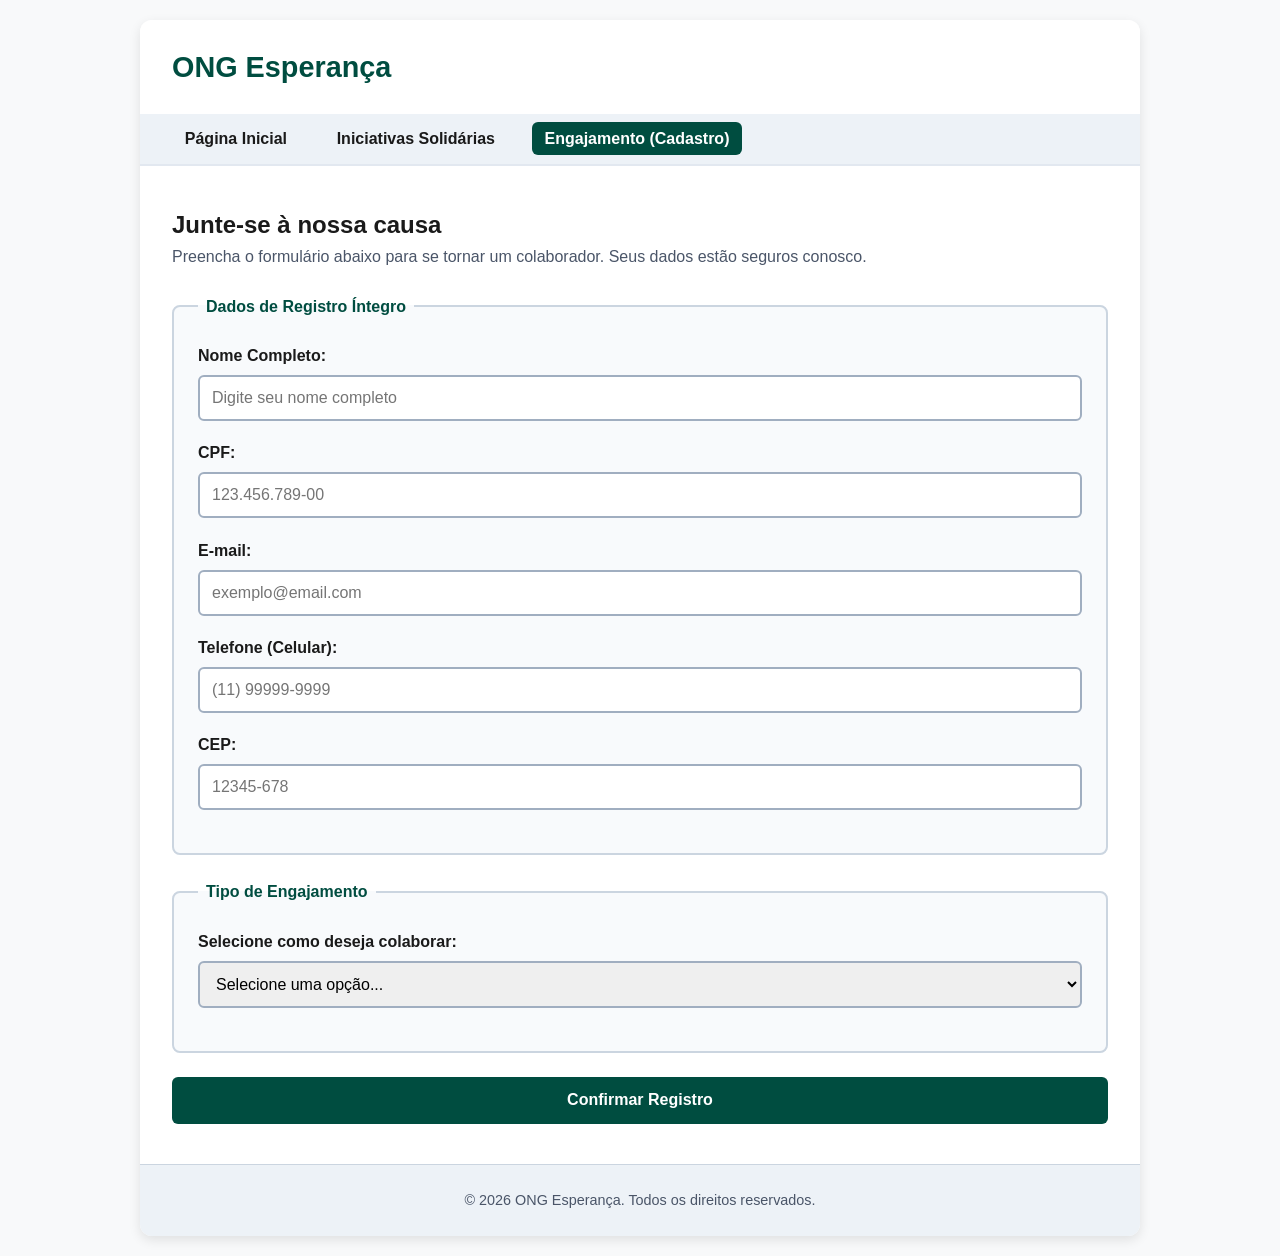
==== cadastro.html @ 28bbdc69 "feat: atualiza design responsivo, imagem do banner e interatividade acessivel do formulario (WCAG 2." ====
<!DOCTYPE html>
<html lang="pt-BR">

<head>
    <meta charset="UTF-8">
    <meta name="viewport" content="width=device-width, initial-scale=1.0">
    <title>ONG Esperança | Engajamento</title>
    <link rel="stylesheet" href="style.css">
</head>

<body>
    <div class="main-container">
        <header>
            <div class="header-top">
                <h1>ONG Esperança</h1>
                <button class="menu-toggle" aria-label="Abrir menu de navegação" aria-expanded="false">☰</button>
            </div>
            <nav aria-label="Navegação Principal">
                <ul>
                    <li><a href="index.html">Página Inicial</a></li>
                    <li><a href="projetos.html">Iniciativas Solidárias</a></li>
                    <li><a href="cadastro.html" aria-current="page">Engajamento (Cadastro)</a></li>
                </ul>
            </nav>
        </header>

        <main>
            <h2>Junte-se à nossa causa</h2>
            <p style="color: var(--text-muted); margin-bottom: 1.5rem;">Preencha o formulário abaixo para se tornar um colaborador. Seus dados estão seguros conosco.</p>

            
            <div id="sucesso-alerta" role="alert" aria-live="assertive" style="display: none; background: #e6fffa; border-left: 6px solid #047857; padding: 1.2rem; border-radius: 8px; margin-bottom: 1.5rem; justify-content: space-between; align-items: center; gap: 1rem; flex-wrap: wrap; border: 1px solid #9ae6b4; box-shadow: 0 2px 4px rgba(0,0,0,0.05);">
                <div style="display: flex; align-items: center; gap: 0.5rem;">
                    <span aria-hidden="true" style="font-size: 1.2rem; color: #047857;">✔</span>
                    <span style="color: #064e3b; font-size: 1rem;"><strong>Sucesso:</strong> Cadastro realizado com sucesso! Bem-vindo à nossa causa.</span>
                </div>
                <span class="badge badge-ativo" aria-label="Estado: Ativo">Badge: Ativo</span>
            </div>

            <form id="form-cadastro" action="#" method="post">
                <fieldset>
                    <legend>Dados de Registro Íntegro</legend>
                    
                    <div class="form-group">
                        <label for="nome">Nome Completo:</label>
                        <input type="text" id="nome" name="nome" placeholder="Digite seu nome completo" autocomplete="name" required>
                    </div>

                    <div class="form-group">
                        <label for="cpf">CPF:</label>
                        <input type="text" id="cpf" name="cpf" placeholder="123.456.789-00" autocomplete="off" required>
                    </div>

                    <div class="form-group">
                        <label for="email">E-mail:</label>
                        <input type="email" id="email" name="email" placeholder="exemplo@email.com" autocomplete="email" required>
                    </div>

                    <div class="form-group">
                        <label for="telefone">Telefone (Celular):</label>
                        <input type="tel" id="telefone" name="telefone" placeholder="(11) 99999-9999" autocomplete="tel" required>
                    </div>

                    <div class="form-group">
                        <label for="cep">CEP:</label>
                        <input type="text" id="cep" name="cep" placeholder="12345-678" autocomplete="postal-code" required>
                    </div>
                </fieldset>

                <fieldset>
                    <legend>Tipo de Engajamento</legend>
                    
                    <div class="form-group">
                        <label for="engajamento">Selecione como deseja colaborar:</label>
                        <select id="engajamento" name="engajamento" required>
                            <option value="" disabled selected>Selecione uma opção...</option>
                            <option value="voluntario">Voluntário(a)</option>
                            <option value="doador">Doador(a)</option>
                        </select>
                    </div>
                </fieldset>

                <button type="submit" class="btn-submit">Confirmar Registro</button>
            </form>
        </main>

        <footer>
            <p>&copy; 2026 ONG Esperança. Todos os direitos reservados.</p>
        </footer>
    </div>

    <script>
        
        const toggleButton = document.querySelector('.menu-toggle');
        const navMenu = document.querySelector('nav ul');

        toggleButton.addEventListener('click', () => {
            const isExpanded = toggleButton.getAttribute('aria-expanded') === 'true';
            toggleButton.setAttribute('aria-expanded', !isExpanded);
            navMenu.classList.toggle('active');
        });

        const formCadastro = document.getElementById('form-cadastro');
        const sucessoAlerta = document.getElementById('sucesso-alerta');

        formCadastro.addEventListener('submit', (e) => {
            e.preventDefault();
            formCadastro.style.display = 'none';
            sucessoAlerta.style.display = 'flex';
        });
    </script>
</body>

</html>
---- style.css ----
:root {
    --primary: #004d40;
    --primary-hover: #00332c;
    --secondary: #b71c1c;
    --bg-color: #f8f9fa;
    --text-main: #1a1a1a;
    --text-muted: #4a5568;
    --white: #ffffff;
    --shadow: 0 4px 12px rgba(0, 0, 0, 0.1);
    --transition: all 0.25s ease-in-out;
}

* {
    margin: 0;
    padding: 0;
    box-sizing: border-box;
}

:focus-visible {
    outline: 3px solid #005f73;
    outline-offset: 3px;
}

body {
    font-family: 'Segoe UI', Tahoma, Geneva, Verdana, sans-serif;
    background-color: var(--bg-color);
    color: var(--text-main);
    line-height: 1.6;
    display: flex;
    justify-content: center;
    min-height: 100vh;
    padding: 20px;
}

.main-container {
    width: 100%;
    max-width: 1000px;
    background: var(--white);
    border-radius: 12px;
    box-shadow: var(--shadow);
    overflow: hidden;
    display: flex;
    flex-direction: column;
}

header {
    background: var(--white);
    border-bottom: 2px solid #e2e8f0;
}

.header-top {
    display: flex;
    justify-content: space-between;
    align-items: center;
    padding: 1.5rem 2rem;
}

header h1 {
    font-size: 1.8rem;
    color: var(--primary);
    font-weight: 700;
}

.menu-toggle {
    display: none;
    background: none;
    border: 2px solid var(--primary);
    padding: 0.5rem;
    border-radius: 6px;
    font-size: 1.2rem;
    cursor: pointer;
    color: var(--primary);
}

nav ul {
    display: flex;
    list-style: none;
    background: #edf2f7;
    padding: 0.75rem 2rem;
    gap: 1.5rem;
}

nav a {
    text-decoration: none;
    color: var(--text-main);
    font-weight: 600;
    font-size: 1rem;
    padding: 0.5rem 0.8rem;
    border-radius: 6px;
    transition: var(--transition);
}

nav a:hover, nav a[aria-current="page"] {
    color: var(--white);
    background: var(--primary);
}

main {
    padding: 2.5rem 2rem;
    flex: 1;
}

.banner-box {
    width: 100%;
    max-height: 400px;
    border-radius: 8px;
    overflow: hidden;
    box-shadow: var(--shadow);
    margin-bottom: 2rem;
    background: #cbd5e0;
}

.banner-box img {
    width: 100%;
    height: 100%;
    object-fit: cover;
    display: block;
}


.hero-message {
    text-align: center;
    max-width: 800px;
    margin: 0 auto;
    background: #f0fdf4;
    padding: 2.5rem 2rem;
    border-radius: 12px;
    border-left: 6px solid var(--primary);
    border: 1px solid #bbf7d0;
}

.hero-message h2 {
    font-size: 1.8rem;
    color: var(--primary);
    margin-bottom: 1rem;
}

.hero-message p {
    font-size: 1.1rem;
    color: var(--text-muted);
    margin-bottom: 1.5rem;
}

.btn-cta {
    display: inline-block;
    background: var(--secondary);
    color: var(--white);
    padding: 0.8rem 2rem;
    border-radius: 30px;
    text-decoration: none;
    font-weight: bold;
    box-shadow: 0 4px 10px rgba(183, 28, 28, 0.3);
    transition: var(--transition);
}

.btn-cta:hover {
    background: #8e0000;
    transform: translateY(-2px);
}


.projetos-list {
    display: grid;
    grid-template-columns: repeat(auto-fit, minmax(280px, 1fr));
    gap: 1.5rem;
    margin-top: 1.5rem;
}

.projeto-card {
    background: var(--white);
    border: 1px solid #cbd5e0;
    border-radius: 8px;
    padding: 1.5rem;
    box-shadow: 0 2px 5px rgba(0,0,0,0.05);
}

.projeto-header {
    display: flex;
    justify-content: space-between;
    align-items: center;
    margin-bottom: 0.75rem;
    gap: 10px;
}

.projeto-card h3 {
    font-size: 1.15rem;
    color: var(--primary);
}

.badge {
    padding: 0.25rem 0.6rem;
    border-radius: 12px;
    font-size: 0.75rem;
    font-weight: bold;
    white-space: nowrap;
}

.badge-ativo {
    background: #047857;
    color: #ffffff;
}

.badge-prioridade {
    background: #b45309;
    color: #ffffff;
}

.badge-educacao {
    background: #1e40af;
    color: #ffffff;
}


fieldset {
    border: 2px solid #cbd5e0;
    border-radius: 8px;
    padding: 1.5rem;
    margin-bottom: 1.5rem;
    background: #f8fafc;
}

legend {
    font-weight: bold;
    color: var(--primary);
    padding: 0 0.5rem;
}

.form-group {
    margin-bottom: 1.2rem;
}

.form-group label {
    display: block;
    margin-bottom: 0.4rem;
    font-weight: 600;
}

.form-group input, .form-group select {
    width: 100%;
    padding: 0.75rem;
    border: 2px solid #a0aec0;
    border-radius: 6px;
    font-size: 1rem;
}

.form-group input:focus, .form-group select:focus {
    border-color: var(--primary);
    outline: none;
}

.btn-submit {
    background: var(--primary);
    color: var(--white);
    border: none;
    width: 100%;
    padding: 0.9rem;
    border-radius: 6px;
    font-size: 1rem;
    font-weight: bold;
    cursor: pointer;
    transition: var(--transition);
}

.btn-submit:hover {
    background: var(--primary-hover);
}

footer {
    text-align: center;
    padding: 1.5rem;
    background: #edf2f7;
    color: var(--text-muted);
    font-size: 0.9rem;
    border-top: 1px solid #cbd5e0;
}
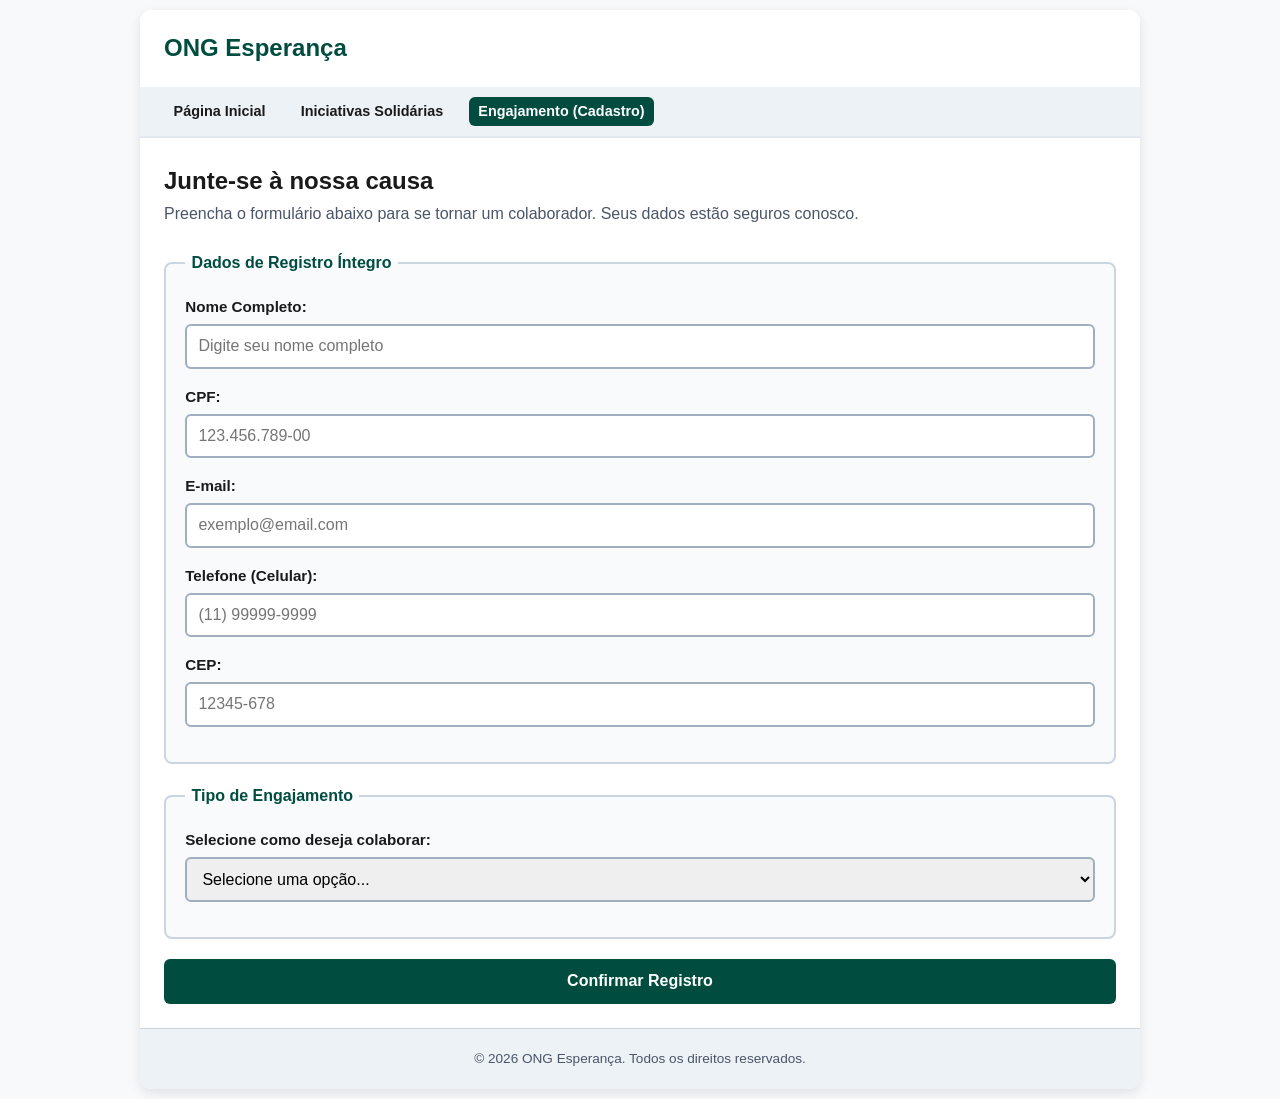
==== commit f96666a1: "fix: ajusta proporcao e exibicao completa do banner no desktop" ====
--- a/cadastro.html
+++ b/cadastro.html
@@ -28,7 +28,7 @@
             <h2>Junte-se à nossa causa</h2>
             <p style="color: var(--text-muted); margin-bottom: 1.5rem;">Preencha o formulário abaixo para se tornar um colaborador. Seus dados estão seguros conosco.</p>
 
-            
+
             <div id="sucesso-alerta" role="alert" aria-live="assertive" style="display: none; background: #e6fffa; border-left: 6px solid #047857; padding: 1.2rem; border-radius: 8px; margin-bottom: 1.5rem; justify-content: space-between; align-items: center; gap: 1rem; flex-wrap: wrap; border: 1px solid #9ae6b4; box-shadow: 0 2px 4px rgba(0,0,0,0.05);">
                 <div style="display: flex; align-items: center; gap: 0.5rem;">
                     <span aria-hidden="true" style="font-size: 1.2rem; color: #047857;">✔</span>
--- a/style.css
+++ b/style.css
@@ -1,11 +1,11 @@
 
 :root {
-    --primary: #004d40;
+    --primary: #004d40;       
     --primary-hover: #00332c;
-    --secondary: #b71c1c;
+    --secondary: #b71c1c;     
     --bg-color: #f8f9fa;
-    --text-main: #1a1a1a;
-    --text-muted: #4a5568;
+    --text-main: #1a1a1a;     
+    --text-muted: #4a5568;    
     --white: #ffffff;
     --shadow: 0 4px 12px rgba(0, 0, 0, 0.1);
     --transition: all 0.25s ease-in-out;
@@ -30,7 +30,7 @@
     display: flex;
     justify-content: center;
     min-height: 100vh;
-    padding: 20px;
+    padding: 10px;
 }
 
 .main-container {
@@ -44,6 +44,7 @@
     flex-direction: column;
 }
 
+
 header {
     background: var(--white);
     border-bottom: 2px solid #e2e8f0;
@@ -53,11 +54,11 @@
     display: flex;
     justify-content: space-between;
     align-items: center;
-    padding: 1.5rem 2rem;
+    padding: 1.2rem 1.5rem;
 }
 
 header h1 {
-    font-size: 1.8rem;
+    font-size: 1.5rem;
     color: var(--primary);
     font-weight: 700;
 }
@@ -66,7 +67,7 @@
     display: none;
     background: none;
     border: 2px solid var(--primary);
-    padding: 0.5rem;
+    padding: 0.4rem 0.6rem;
     border-radius: 6px;
     font-size: 1.2rem;
     cursor: pointer;
@@ -77,16 +78,17 @@
     display: flex;
     list-style: none;
     background: #edf2f7;
-    padding: 0.75rem 2rem;
-    gap: 1.5rem;
+    padding: 0.75rem 1.5rem;
+    gap: 1rem;
+    flex-wrap: wrap;
 }
 
 nav a {
     text-decoration: none;
     color: var(--text-main);
     font-weight: 600;
-    font-size: 1rem;
-    padding: 0.5rem 0.8rem;
+    font-size: 0.9rem;
+    padding: 0.4rem 0.6rem;
     border-radius: 6px;
     transition: var(--transition);
 }
@@ -96,26 +98,29 @@
     background: var(--primary);
 }
 
+
 main {
-    padding: 2.5rem 2rem;
+    padding: 1.5rem;
     flex: 1;
 }
 
+
 .banner-box {
     width: 100%;
-    max-height: 400px;
+    height: 280px;
     border-radius: 8px;
     overflow: hidden;
     box-shadow: var(--shadow);
-    margin-bottom: 2rem;
+    margin-bottom: 1.5rem;
     background: #cbd5e0;
 }
 
 .banner-box img {
     width: 100%;
     height: 100%;
-    object-fit: cover;
+    object-fit: contain;
     display: block;
+    background: #ffffff;
 }
 
 
@@ -124,20 +129,20 @@
     max-width: 800px;
     margin: 0 auto;
     background: #f0fdf4;
-    padding: 2.5rem 2rem;
+    padding: 2rem 1.2rem;
     border-radius: 12px;
     border-left: 6px solid var(--primary);
     border: 1px solid #bbf7d0;
 }
 
 .hero-message h2 {
-    font-size: 1.8rem;
+    font-size: 1.5rem;
     color: var(--primary);
     margin-bottom: 1rem;
 }
 
 .hero-message p {
-    font-size: 1.1rem;
+    font-size: 1rem;
     color: var(--text-muted);
     margin-bottom: 1.5rem;
 }
@@ -146,7 +151,7 @@
     display: inline-block;
     background: var(--secondary);
     color: var(--white);
-    padding: 0.8rem 2rem;
+    padding: 0.75rem 1.5rem;
     border-radius: 30px;
     text-decoration: none;
     font-weight: bold;
@@ -159,19 +164,19 @@
     transform: translateY(-2px);
 }
 
-
+/* Listas e Cartões de Projetos */
 .projetos-list {
     display: grid;
-    grid-template-columns: repeat(auto-fit, minmax(280px, 1fr));
-    gap: 1.5rem;
-    margin-top: 1.5rem;
+    grid-template-columns: repeat(auto-fit, minmax(260px, 1fr));
+    gap: 1.2rem;
+    margin-top: 1.2rem;
 }
 
 .projeto-card {
     background: var(--white);
     border: 1px solid #cbd5e0;
     border-radius: 8px;
-    padding: 1.5rem;
+    padding: 1.2rem;
     box-shadow: 0 2px 5px rgba(0,0,0,0.05);
 }
 
@@ -184,14 +189,15 @@
 }
 
 .projeto-card h3 {
-    font-size: 1.15rem;
-    color: var(--primary);
-}
+    font-size: 1.1rem;
+    color: var(--primary);
+}
+
 
 .badge {
-    padding: 0.25rem 0.6rem;
+    padding: 0.2rem 0.5rem;
     border-radius: 12px;
-    font-size: 0.75rem;
+    font-size: 0.7rem;
     font-weight: bold;
     white-space: nowrap;
 }
@@ -211,34 +217,34 @@
     color: #ffffff;
 }
 
-
 fieldset {
     border: 2px solid #cbd5e0;
     border-radius: 8px;
-    padding: 1.5rem;
-    margin-bottom: 1.5rem;
+    padding: 1.2rem;
+    margin-bottom: 1.2rem;
     background: #f8fafc;
 }
 
 legend {
     font-weight: bold;
     color: var(--primary);
-    padding: 0 0.5rem;
+    padding: 0 0.4rem;
 }
 
 .form-group {
-    margin-bottom: 1.2rem;
+    margin-bottom: 1rem;
 }
 
 .form-group label {
     display: block;
-    margin-bottom: 0.4rem;
+    margin-bottom: 0.3rem;
     font-weight: 600;
+    font-size: 0.95rem;
 }
 
 .form-group input, .form-group select {
     width: 100%;
-    padding: 0.75rem;
+    padding: 0.7rem;
     border: 2px solid #a0aec0;
     border-radius: 6px;
     font-size: 1rem;
@@ -254,7 +260,7 @@
     color: var(--white);
     border: none;
     width: 100%;
-    padding: 0.9rem;
+    padding: 0.85rem;
     border-radius: 6px;
     font-size: 1rem;
     font-weight: bold;
@@ -266,11 +272,42 @@
     background: var(--primary-hover);
 }
 
+
 footer {
     text-align: center;
-    padding: 1.5rem;
+    padding: 1.2rem;
     background: #edf2f7;
     color: var(--text-muted);
-    font-size: 0.9rem;
+    font-size: 0.85rem;
     border-top: 1px solid #cbd5e0;
+}
+
+
+@media (max-width: 768px) {
+    body {
+        padding: 0;
+    }
+    .main-container {
+        border-radius: 0;
+        min-height: 100vh;
+    }
+    .menu-toggle {
+        display: block;
+    }
+    nav ul {
+        display: none;
+        flex-direction: column;
+        padding: 0.8rem 1.5rem;
+        gap: 0.5rem;
+    }
+    nav ul.active {
+        display: flex;
+    }
+    nav a {
+        display: block;
+        padding: 0.6rem;
+        text-align: center;
+        background: #ffffff;
+        border: 1px solid #e2e8f0;
+    }
 }
